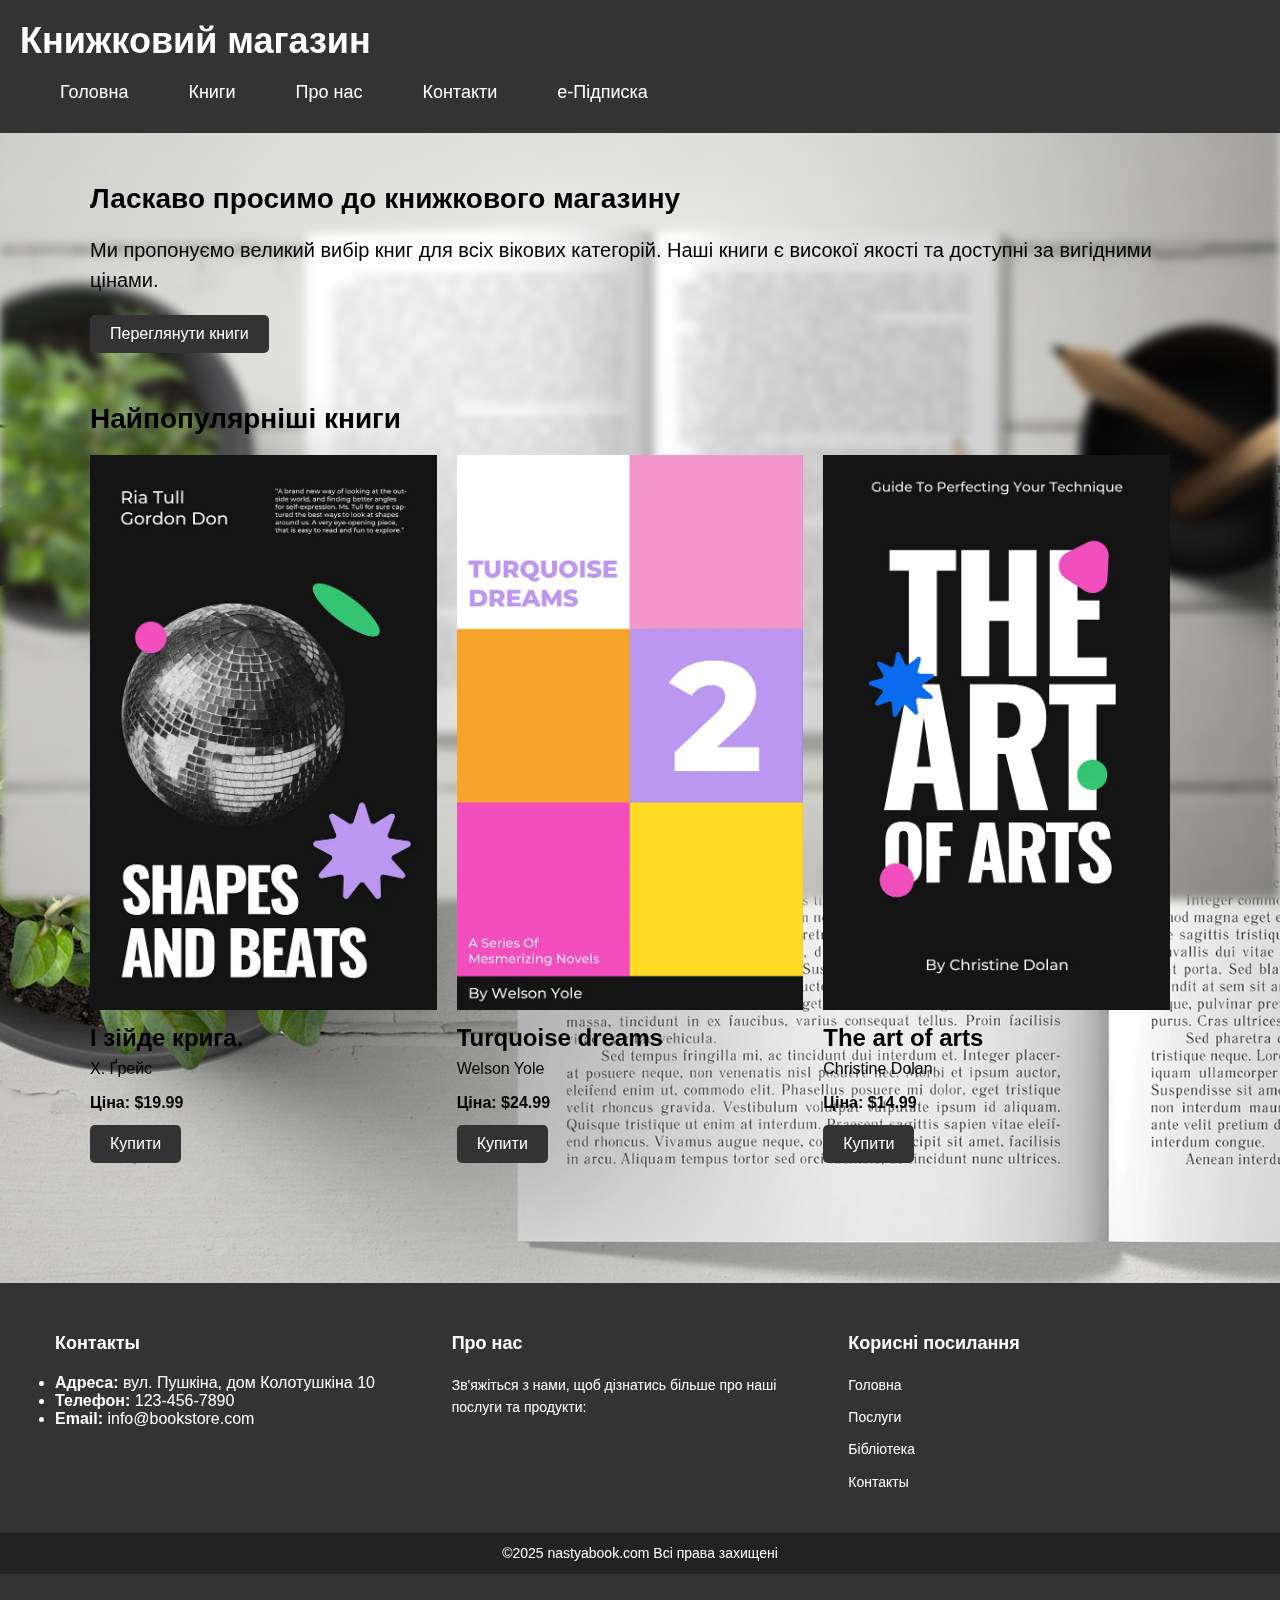
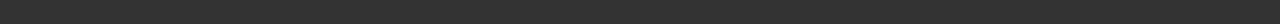
==== index.html @ a78c5e86 "Init" ====
<!DOCTYPE html>
<html land="ru">
<head>
	<title>Книжковий магазин</title>
	<meta charset="UTF-8">
	<meta name="viewport" content="width=device-width, initial-scale=1.0">
	<link rel="stylesheet"  href="css/style.css">
	<link rel="stylesheet"  href="css/footer.css">
	<link rel="script"  href="js/sc.js">
	<style>
		body {
    background-image: url("img/1.jpg");
    background-repeat: no-repeat;
    background-size: cover;
    }

    body::before {
    content: "";
    position: fixed;
    top: 0;
    left: 0;
    right: 0;
    bottom: 0;
    z-index: -1;
    background-image: url("img/1.jpg");
    background-repeat: no-repeat;
    background-size: cover;
    filter: blur(5px);
    }
	</style>

</head>
<body>
	<header>
		<h1>Книжковий магазин</h1>
		<nav>
			<ul>
				<li><a href="index.html" class="button"> Головна</a></li>
				<li><a href="books.html" class="button"> Книги</a></li>
				<li><a href="about.html" class="button"> Про нас</a></li>
				<li><a href="contact.html" class="button"> Контакти</a></li>
				<li><a href="eSub.html" class="button"> e-Підписка</a></li>
			</ul>
		</nav>
	</header>

	<main>

		<section id="intro">
			<h2>Ласкаво просимо до книжкового магазину</h2>
				<p>Ми пропонуємо великий вибір книг для всіх вікових категорій.
				   Наші книги є високої якості та доступні за вигідними цінами.
				</p>
			<a href="books.html" class="button">Переглянути книги</a>
		</section>
<h2>Найпопулярніші книги</h2>
		<section id="books">

			<div class="book">																	<!-- При нажатии на картинку переходить на страницу книги-->
				<a href="book_1.html"><img src="img/book1.jpg"  alt="Книга 1" class="scale"></a>
				<h3>І зійде крига.</h3>
				<p>Х. Ґрейс</p>
				<p class="price">Ціна: $19.99</p>
				<a href="book_1.html" class="button">Купити</a>
			</div>
			<div class="book">
				<a href="book_2.html"><img src="img/book2.jpg"  alt="Книга 2" class="scale"></a>
				<h3>Turquoise dreams</h3>
				<p>Welson Yole</p>
				<p class="price">Ціна: $24.99</p>
				<a href="buy.html" class="button">Купити</a>
			</div>
			<div class="book">
				<a href="book_3.html"><img src="img/book3.jpg"  alt="Книга 3" class="scale"></a>
				<h3>The art of arts</h3>
				<p>Christine Dolan</p>
				<p class="price">Ціна: $14.99</p>
				<a href="buy.html" class="button">Купити</a>
			</div>			
		</section>

	</main>


	<footer>
  <div class="footer-container">
    <div class="footer-row">
      <div class="footer-col">
        <h3>Контакты</h3>
        <li><strong>Адреса:</strong> вул. Пушкіна, дом Колотушкіна 10 </li>
        <li><strong>Телефон:</strong> 123-456-7890</li>
        <li><strong>Email:</strong> info@bookstore.com</li>
      </div>
      <div class="footer-col">
        <h3>Про нас</h3>
        <p>Зв'яжіться з нами, щоб дізнатись більше про наші послуги та продукти:</p>
      </div>
      <div class="footer-col">
        <h3>Корисні посилання</h3>
        <ul>
          <li><a href="index.html">Головна</a></li>
          <li><a href="about.html">Послуги</a></li>
          <li><a href="books.html">Бібліотека</a></li>
          <li><a href="contact.html">Контакты</a></li>
        </ul>
      </div>
    </div>
  </div>
  <div class="footer-bottom">
    <p>©2025 nastyabook.com Всі права захищені</p>
  </div>
</footer>

</body>
</html>
---- css/style.css ----
/* Стили для контейнера текста */
#text-container {
	flex-basis: 35%; /* Ширина контейнера равна 35% от родительского элемента */
	text-align: left; /* Выравнивание текста по левому краю */
}

/* CSS стили для формы */
form {
	display: flex; /* Устанавливает блочное отображение для формы */
	flex-direction: column; /* Расположение элементов формы в столбец */
	align-items: right; /* Выравнивание элементов формы по правому краю */
	flex-basis: 75%; /* Ширина формы равна 75% от родительского элемента */
}

label {
	font-weight: bold; /* Устанавливает полужирное начертание для меток формы */
	margin-bottom: 5px; /* Отступ снизу для меток формы */
}

input[type="text"],
input[type="email"],
input[type="password"],
textarea {
	width: 75%; /* Ширина полей ввода и текстовой области равна 75% от родительского элемента */
	padding: 10px; /* Внутренний отступ для полей ввода и текстовой области */
	margin-bottom: 20px; /* Отступ снизу для полей ввода и текстовой области */
	border: 1px solid #ccc; /* Граница полей ввода и текстовой области */
	border-radius: 4px; /* Радиус скругления углов полей ввода и текстовой области */
	box-sizing: border-box; /* Учитывать границу и внутренний отступ в общей ширине элемента */
}

input[type="submit"] {
	background-color: #4CAF50; /* Цвет фона кнопки отправки формы */
	color: white; /* Цвет текста на кнопке отправки формы */
	padding: 12px 20px; /* Внутренний отступ кнопки отправки формы */
	border: none; /* Убираем границу у кнопки отправки формы */
	border-radius: 4px; /* Радиус скругления углов кнопки отправки формы */
	cursor: pointer; /* Изменяем курсор при наведении на кнопку отправки формы */
	align-items: right; /* Выравнивание кнопки отправки формы по правому краю */
	width: 50%; /* Ширина кнопки отправки формы равна 50% от родительского элемента */
}

input[type="submit"]:hover {
	background-color: #45a049; /* Цвет фона кнопки отправки формы при наведении */
}

/* CSS стили для сообщений об ошибках */
.error {
	color: red; /* Цвет текста сообщений об ошибках */
	font-size: 12px; /* Размер шрифта сообщений об ошибках */
	margin-top: -10px; /* Отрицательный отступ сверху для сообщений об ошибках */
	margin-bottom: 10px; /* Отступ снизу для сообщений об ошибках */
}

/* Общие стили */

* {
	margin: 0;
	padding: 0;
	box-sizing: border-box;
	font-family: Arial, sans-serif;
}

.scale {
	transition: 0.5s; /* Время эффекта при наведении на элемент с классом "scale" */
}

.scale:hover {
	transform: scale(1.2); /* Увеличение масштаба элемента при наведении */
}

body {
	background-color: #f7f7f7; /* Цвет фона страницы */
}

header {
	background-color: #333; /* Цвет фона заголовка */
	color: #fff; /* Цвет текста в заголовке */
	padding: 20px; /* Внутренний отступ заголовка */
}

h1 {
	font-size: 36px; /* Размер шрифта заголовка первого уровня */
	margin-bottom: 10px; /* Отступ снизу для заголовка первого уровня */
}

nav ul {
	list-style: none; /* Убираем маркеры списка */
	display: flex; /* Устанавливаем блочное отображение для навигационного меню */
}

nav li {
	margin-left: 20px; /* Отступ слева для пунктов навигационного меню */
}

nav a {
	font-size: 18px; /* Размер шрифта ссылок навигационного меню */
	color: #fff; /* Цвет текста ссылок навигационного меню */
	text-decoration: none; /* Убираем подчеркивание ссылок навигационного меню */
}

main {
	max-width: 1200px; /* Максимальная ширина основного контейнера */
	margin: 0 auto; /* Центрирование основного контейнера по горизонтали */
	padding: 50px; /* Внутренний отступ основного контейнера */
}

section {
	margin-bottom: 50px; /* Отступ снизу для секций */
}

article {
	background-color: #DCDCDC; /* Цвет фона статей */
	border-radius: 10px; /* Радиус скругления углов статей */
}

h2 {
	font-size: 28px; /* Размер шрифта заголовка второго уровня */
	margin-bottom: 20px; /* Отступ снизу для заголовка второго уровня */
}

p {
	font-size: 20px; /* Размер шрифта абзацев */
	line-height: 1.5; /* Межстрочный интервал абзацев */
	margin-bottom: 20px; /* Отступ снизу для абзацев */
}

.button {
	display: inline-block; /* Отображение кнопки в виде строчного элемента */
	background-color: #333; /* Цвет фона кнопки */
	color: #fff; /* Цвет текста на кнопке */
	padding: 10px 20px; /* Внутренний отступ кнопки */
	border-radius: 5px; /* Радиус скругления углов кнопки */
	text-decoration: none; /* Убираем подчеркивание текста кнопки */
}

.button:hover {
	background-color: #555; /* Цвет фона кнопки при наведении */
}

/* Стили для книг */

#books {
	display: flex; /* Устанавливаем блочное отображение для контейнера книг */
	flex-wrap: wrap; /* Обертка элементов книг */
}

.book {
	flex-basis: calc(33.33% - 20px); /* Ширина каждой книги равна примерно 33.33% от родительского контейнера, с учетом отступов */
	margin-right: 20px; /* Отступ справа для каждой книги */
	margin-bottom: 20px; /* Отступ снизу для каждой книги */
}

.book img {
	max-width: 100%; /* Максимальная ширина изображения книги */
}

.book h3 {
	font-size: 24px; /* Размер шрифта заголовка книги */
	margin-top: 10px; /* Отступ сверху для заголовка книги */
	margin-bottom: 5px; /* Отступ снизу для заголовка книги */
}

.book p {
	font-size: 16px; /* Размер шрифта текста книги */
	margin-bottom: 10px; /* Отступ снизу для текста книги */
}

.book .price {
	font-weight: bold; /* Устанавливает полужирное начертание для цены книги */
}

@media screen and (max-width: 768px) {
	/* Стили для маленьких экранов (ширина до 768px) */
	nav {
		margin-top: 20px; /* Отступ сверху для навигационного меню на маленьких экранах */
	}

	nav ul {
		flex-direction: column; /* Расположение пунктов навигационного меню в столбец на маленьких экранах */
	}

	nav li {
		margin-left: 0; /* Убираем отступ слева для пунктов навигационного меню на маленьких экранах */
		margin-bottom: 10px; /* Отступ снизу для пунктов навигационного меню на маленьких экранах */
	}

	.book {
		flex-basis: 100%; /* Ширина книги на маленьких экранах равна 100% */
		margin-right: 0; /* Убираем отступ справа для книг на маленьких экранах */
	}
}
---- css/footer.css ----
/* Стили для подвала */

footer {
  background-color: #333; /* Цвет фона подвала */
  color: #fff; /* Цвет текста в подвале */
  padding: 50px 0; /* Внутренний отступ сверху и снизу в подвале */
}

.footer-container {
  max-width: 1170px; /* Максимальная ширина контейнера подвала */
  margin: auto; /* Центрирование контейнера подвала */
  display: flex; /* Отображение элементов внутри контейнера подвала в виде горизонтальной линии */
  justify-content: space-between; /* Равномерное распределение элементов по горизонтали внутри контейнера подвала */
  flex-wrap: wrap; /* Перенос элементов на новую строку при нехватке места в контейнере подвала */
}

.footer-row {
  display: flex; /* Отображение элементов внутри строки подвала в виде горизонтальной линии */
  flex-basis: 100%; /* Занимаем всю доступную ширину строки подвала */
  flex-wrap: wrap; /* Перенос элементов на новую строку при нехватке места в строке подвала */
  margin-bottom: 30px; /* Отступ снизу для строки подвала */
}

.footer-col {
  flex: 1; /* Равномерное распределение ширины колонок внутри строки подвала */
  margin-right: 20px; /* Отступ справа для колонок внутри строки подвала */
}

.footer-col:last-child {
  margin-right: 0; /* Убираем отступ справа для последней колонки внутри строки подвала */
}

.footer-col h3 {
  font-size: 18px; /* Размер шрифта заголовка колонки подвала */
  margin-bottom: 20px; /* Отступ снизу для заголовка колонки подвала */
}

.footer-col p,
.footer-col ul {
  font-size: 14px; /* Размер шрифта текста и списка в колонке подвала */
  line-height: 1.6; /* Межстрочный интервал текста и списка в колонке подвала */
}

.footer-col ul {
  list-style: none; /* Убираем маркеры списка в колонке подвала */
  padding: 0; /* Убираем отступы вокруг списка в колонке подвала */
  margin: 0; /* Убираем отступы сверху и снизу для списка в колонке подвала */
}

.footer-col ul li {
  margin-bottom: 10px; /* Отступ снизу для пунктов списка в колонке подвала */
}

.footer-col ul li a {
  color: #fff; /* Цвет текста ссылок в колонке подвала */
  text-decoration: none; /* Убираем подчеркивание ссылок в колонке подвала */
}

.footer-bottom {
  background-color: #222; /* Цвет фона нижней части подвала */
  padding: 10px 0; /* Внутренний отступ сверху и снизу в нижней части подвала */
  text-align: center; /* Выравнивание текста в нижней части подвала по центру */
}

.footer-bottom p {
  font-size: 14px; /* Размер шрифта текста в нижней части подвала */
  color: #fff; /* Цвет текста в нижней части подвала */
  margin: 0; /* Убираем отступы вокруг текста в нижней части подвала */
}
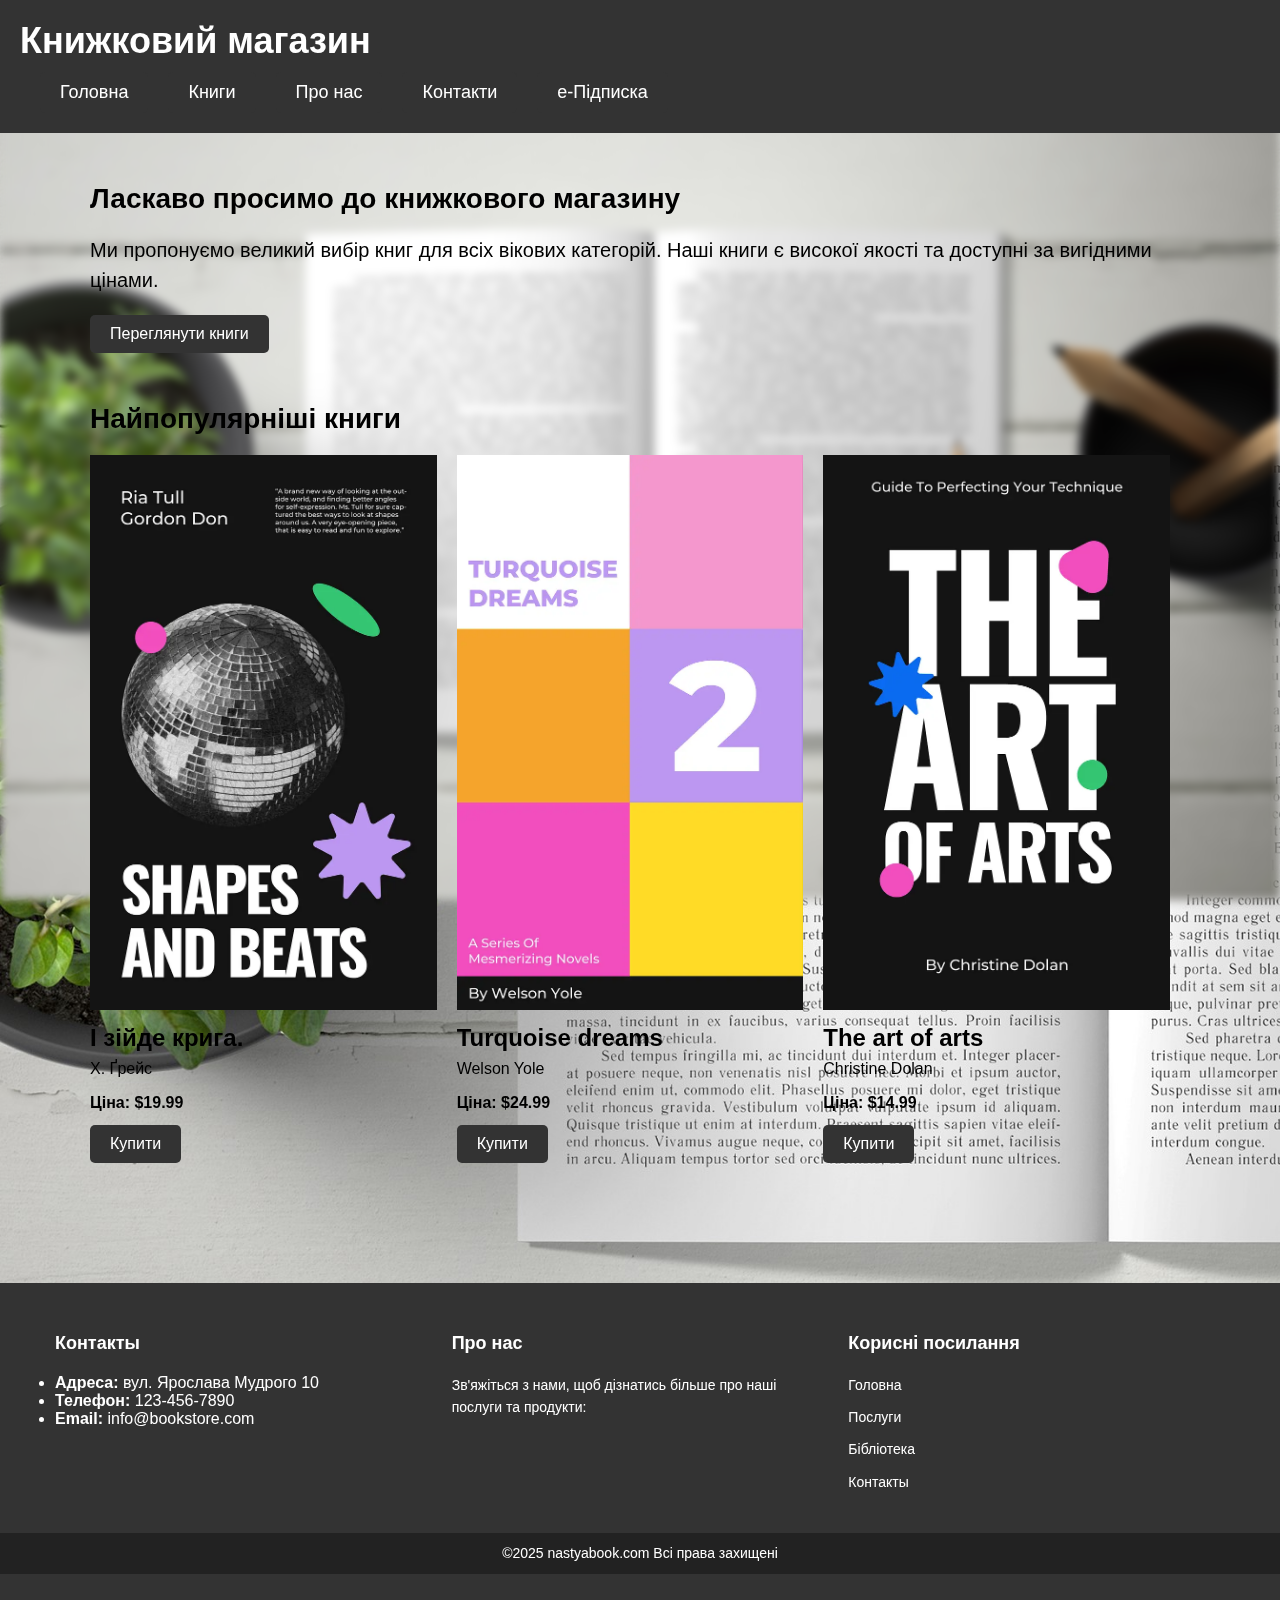
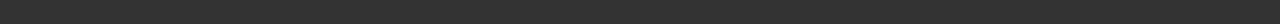
==== commit 6f7fb7f9: "Update index.html" ====
--- a/index.html
+++ b/index.html
@@ -87,7 +87,7 @@
     <div class="footer-row">
       <div class="footer-col">
         <h3>Контакты</h3>
-        <li><strong>Адреса:</strong> вул. Пушкіна, дом Колотушкіна 10 </li>
+        <li><strong>Адреса:</strong> вул. Ярослава Мудрого 10 </li>
         <li><strong>Телефон:</strong> 123-456-7890</li>
         <li><strong>Email:</strong> info@bookstore.com</li>
       </div>
@@ -112,4 +112,4 @@
 </footer>
 
 </body>
-</html>+</html>
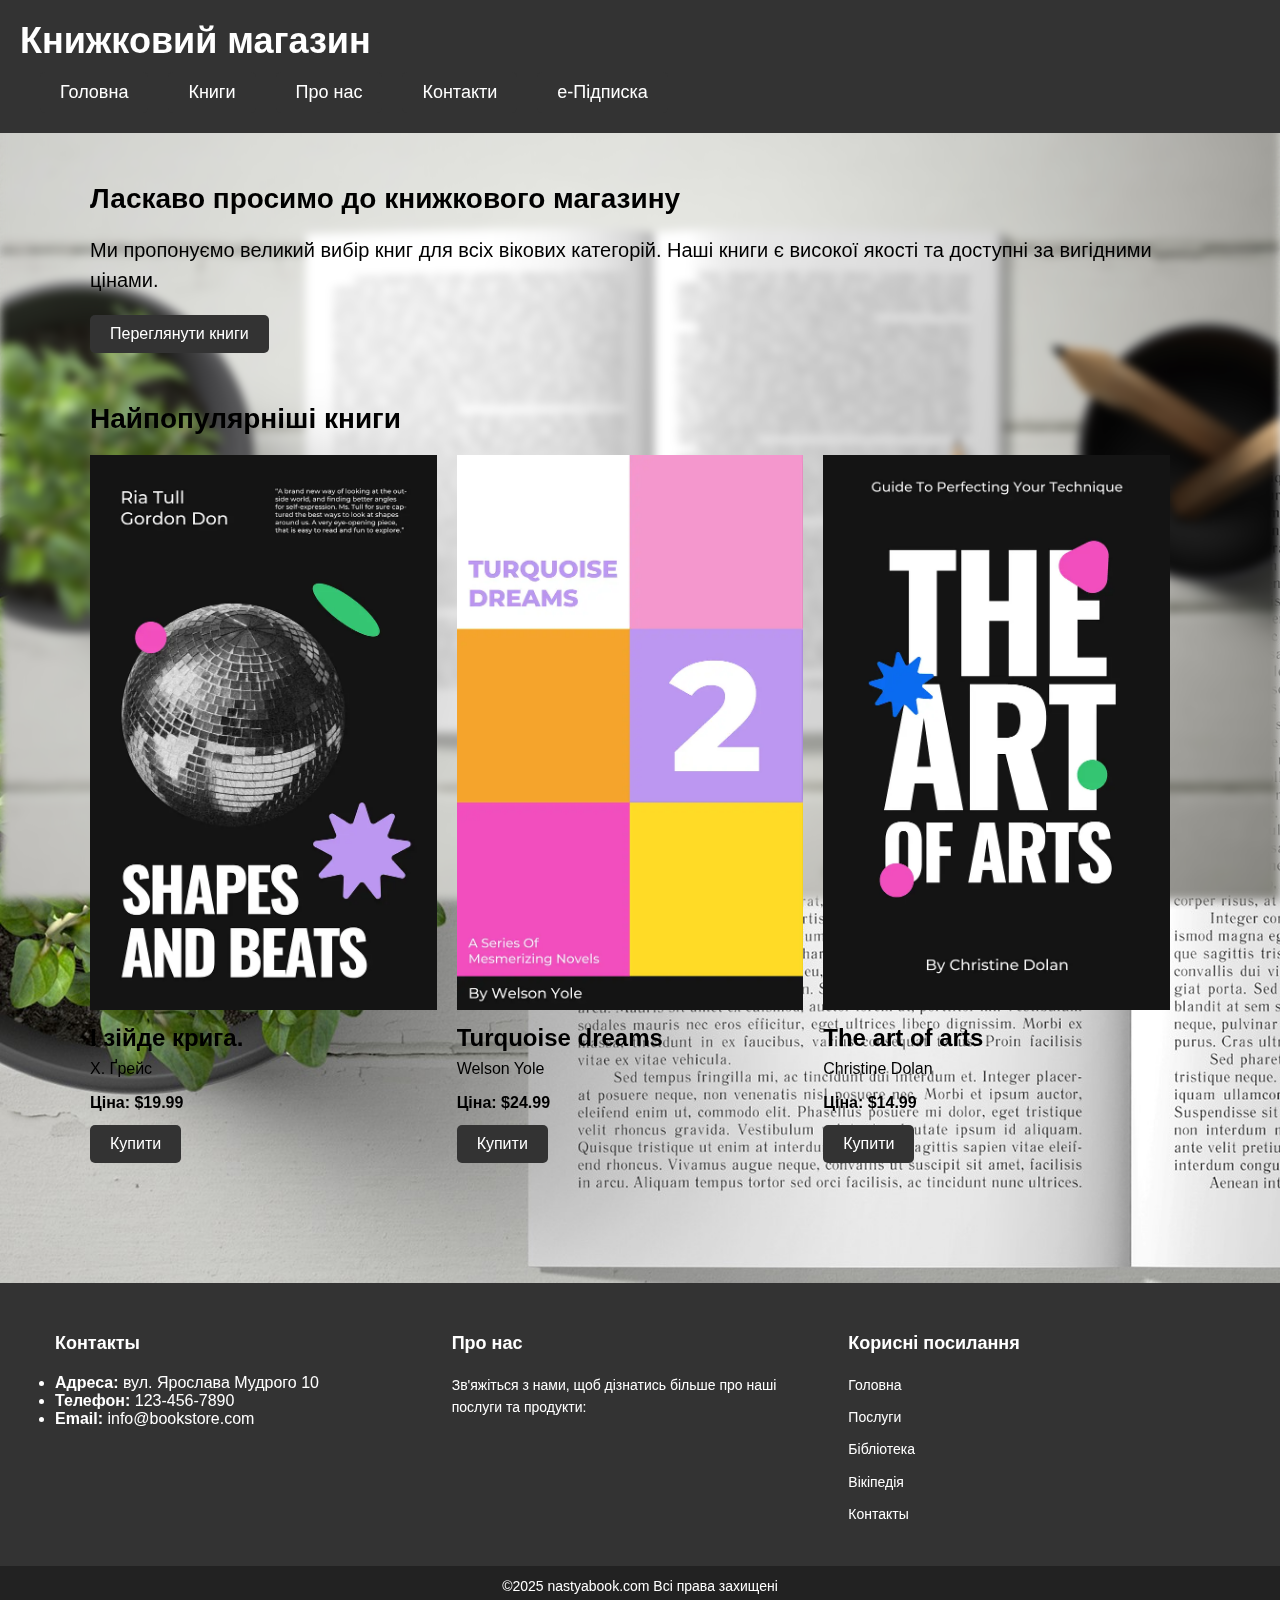
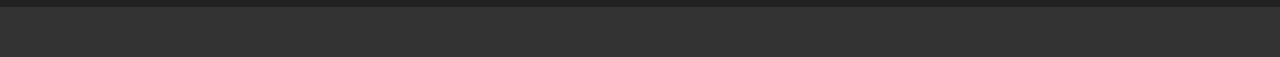
==== commit fdef7292: "Update index.html" ====
--- a/index.html
+++ b/index.html
@@ -101,7 +101,8 @@
           <li><a href="index.html">Головна</a></li>
           <li><a href="about.html">Послуги</a></li>
           <li><a href="books.html">Бібліотека</a></li>
-          <li><a href="contact.html">Контакты</a></li>
+          <li><a href="https://uk.wikipedia.org/wiki/%D0%93%D0%BE%D0%BB%D0%BE%D0%B2%D0%BD%D0%B0_%D1%81%D1%82%D0%BE%D1%80%D1%96%D0%BD%D0%BA%D0%B0">Вікіпедія</a></li>
+		  <li><a href="contact.html">Контакты</a></li>
         </ul>
       </div>
     </div>
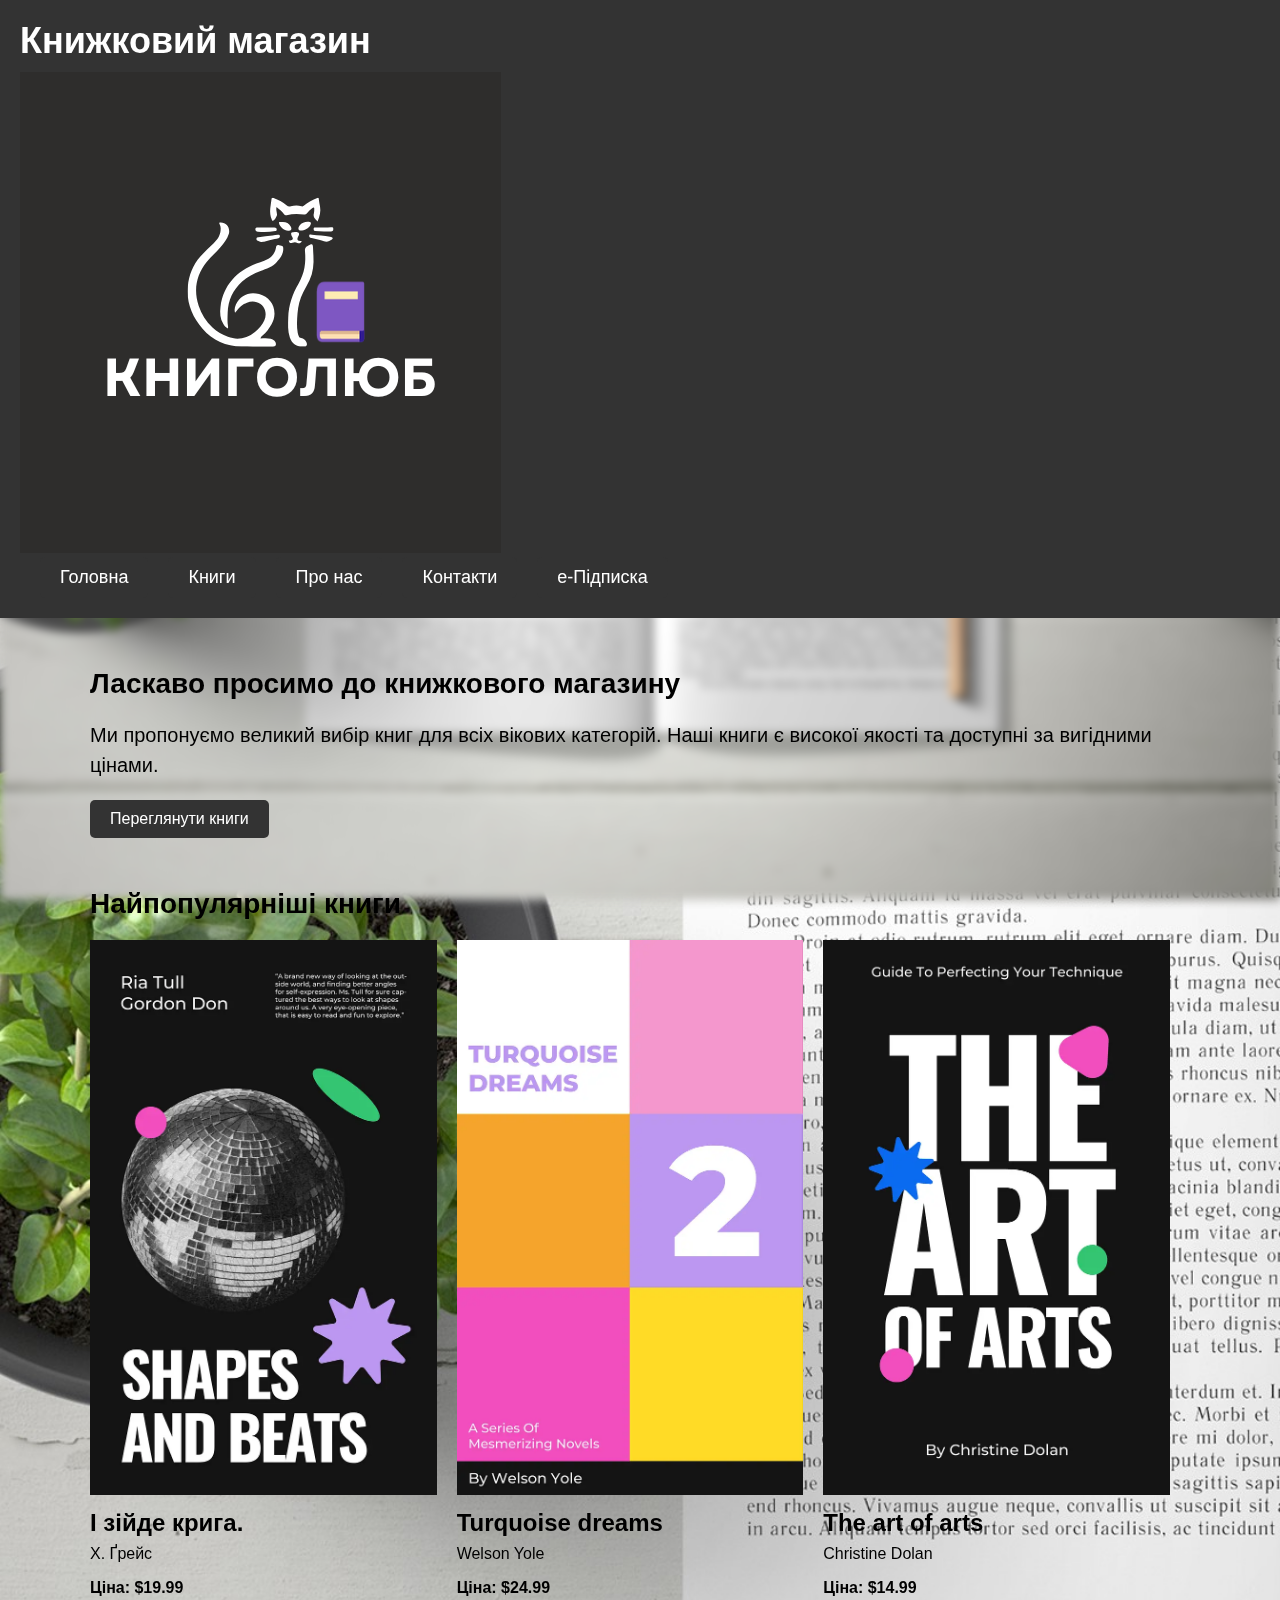
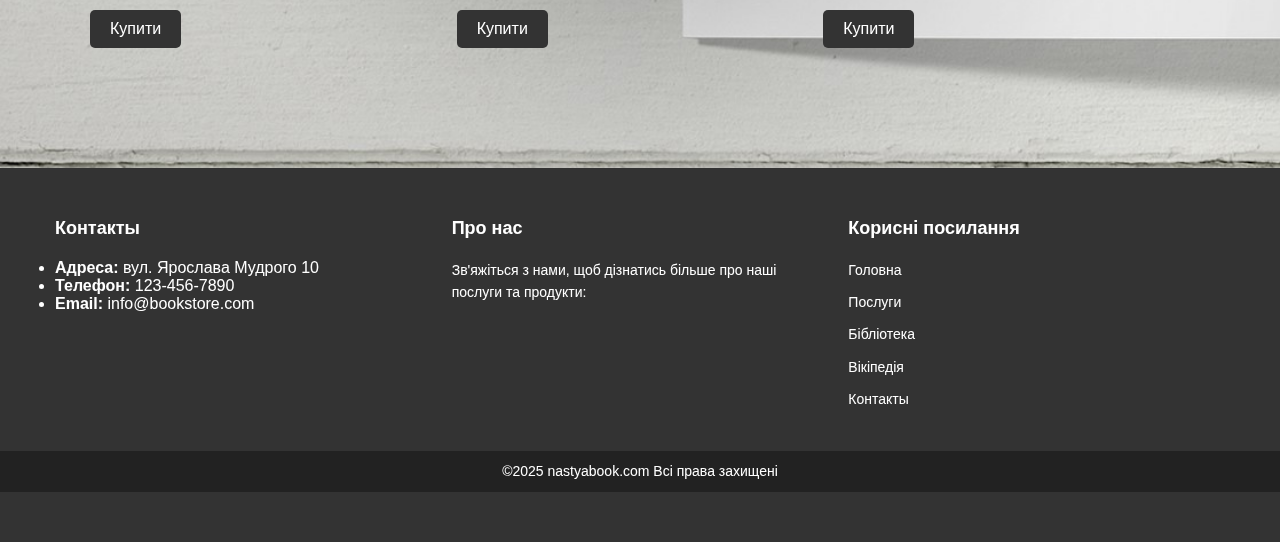
==== commit c4ffa867: "Update index.html" ====
--- a/index.html
+++ b/index.html
@@ -33,6 +33,7 @@
 <body>
 	<header>
 		<h1>Книжковий магазин</h1>
+		<img src="./booklove.png">
 		<nav>
 			<ul>
 				<li><a href="index.html" class="button"> Головна</a></li>
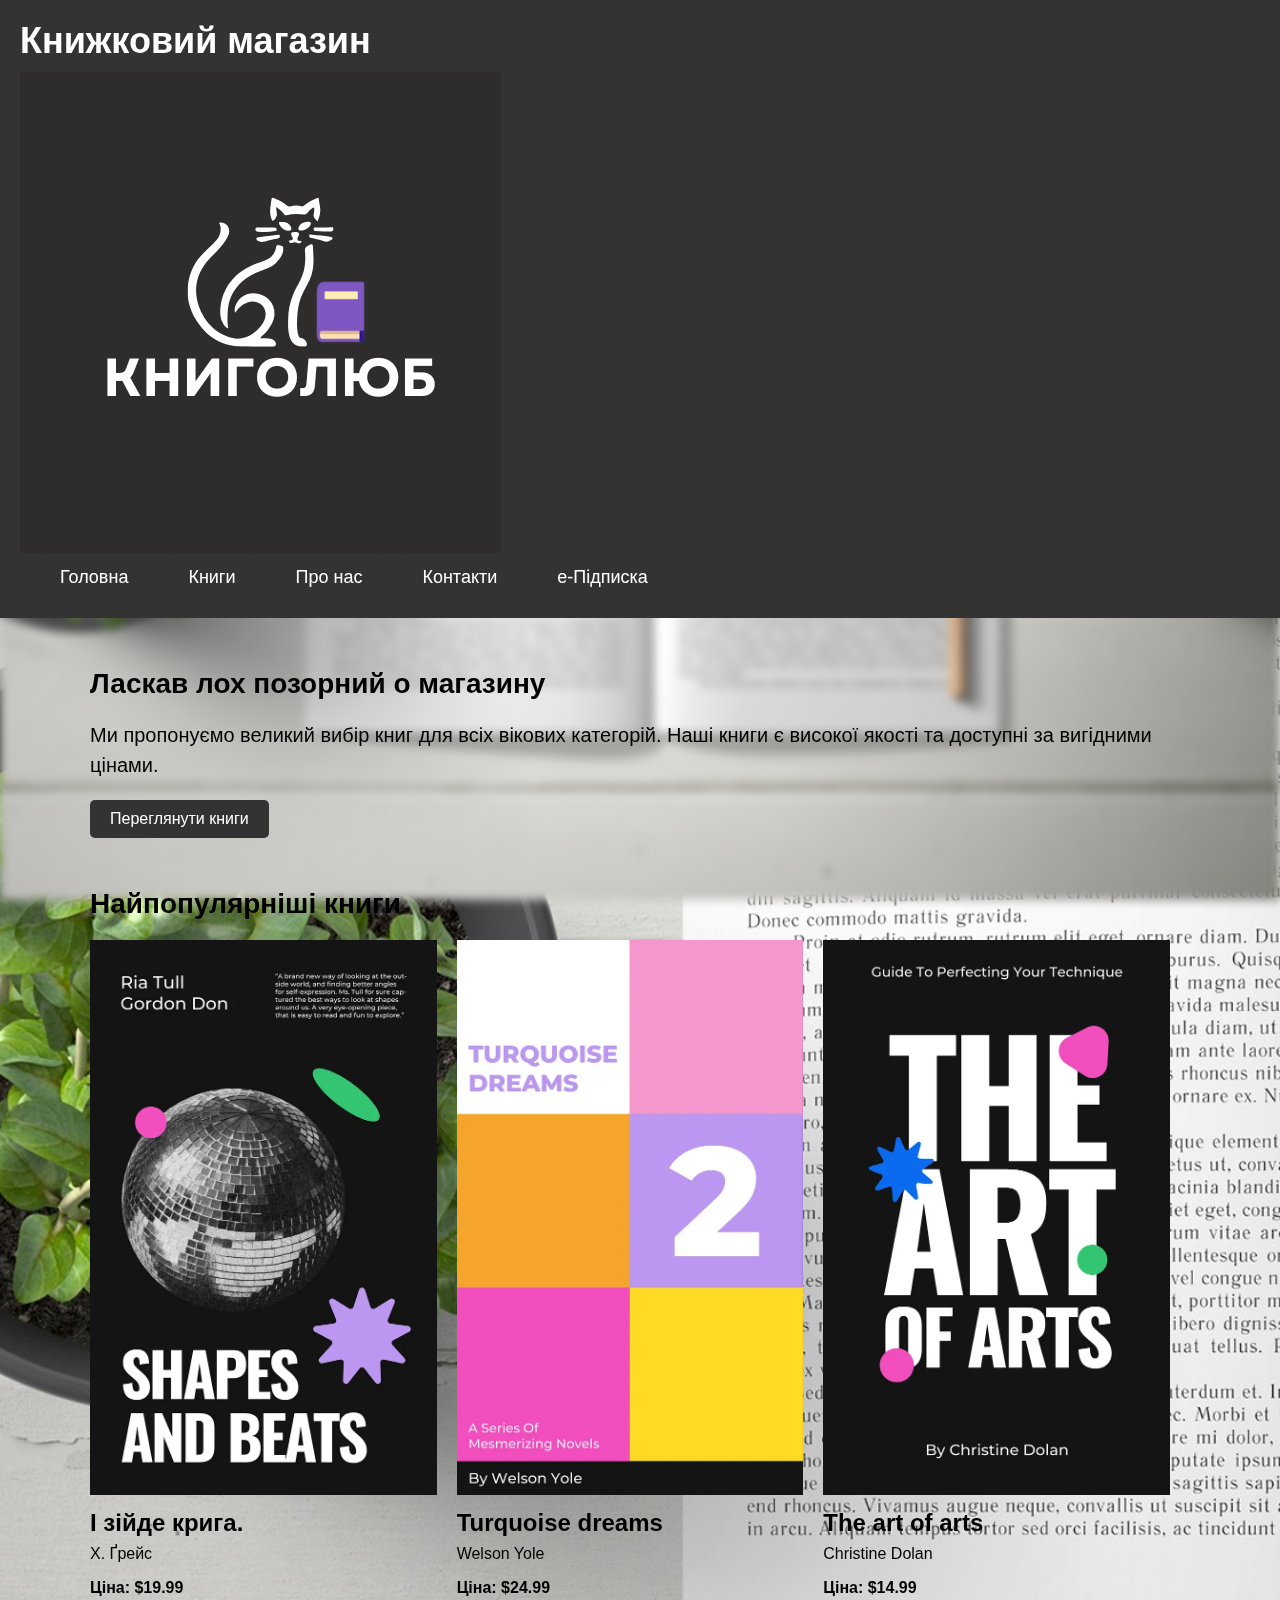
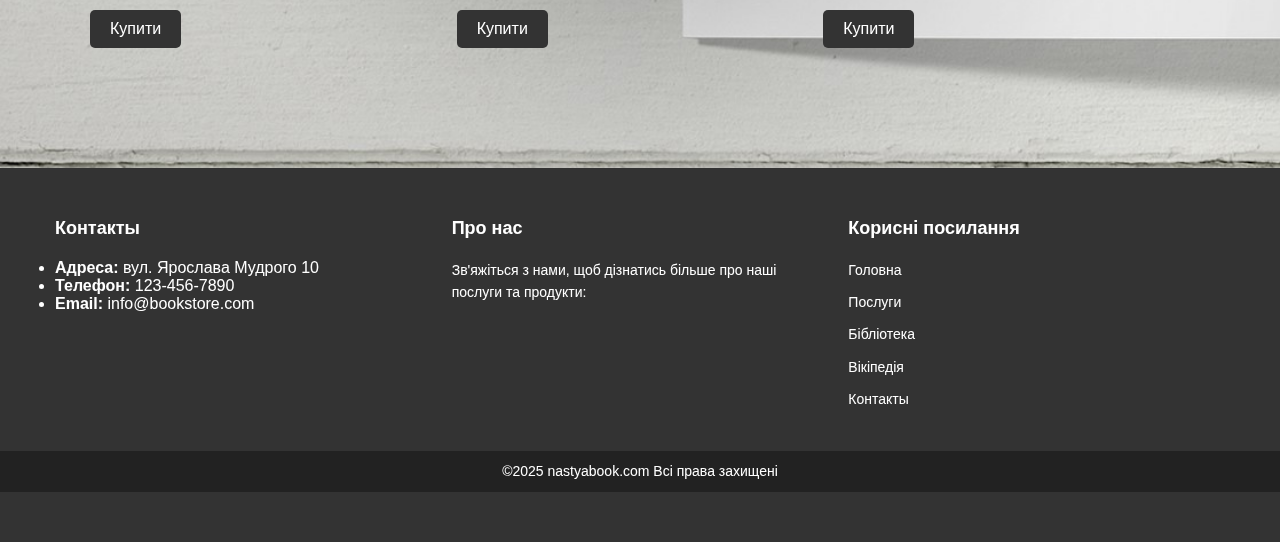
==== commit c1b23864: "Update index.html" ====
--- a/index.html
+++ b/index.html
@@ -48,7 +48,7 @@
 	<main>
 
 		<section id="intro">
-			<h2>Ласкаво просимо до книжкового магазину</h2>
+			<h2>Ласкав лох позорний о магазину</h2>
 				<p>Ми пропонуємо великий вибір книг для всіх вікових категорій.
 				   Наші книги є високої якості та доступні за вигідними цінами.
 				</p>
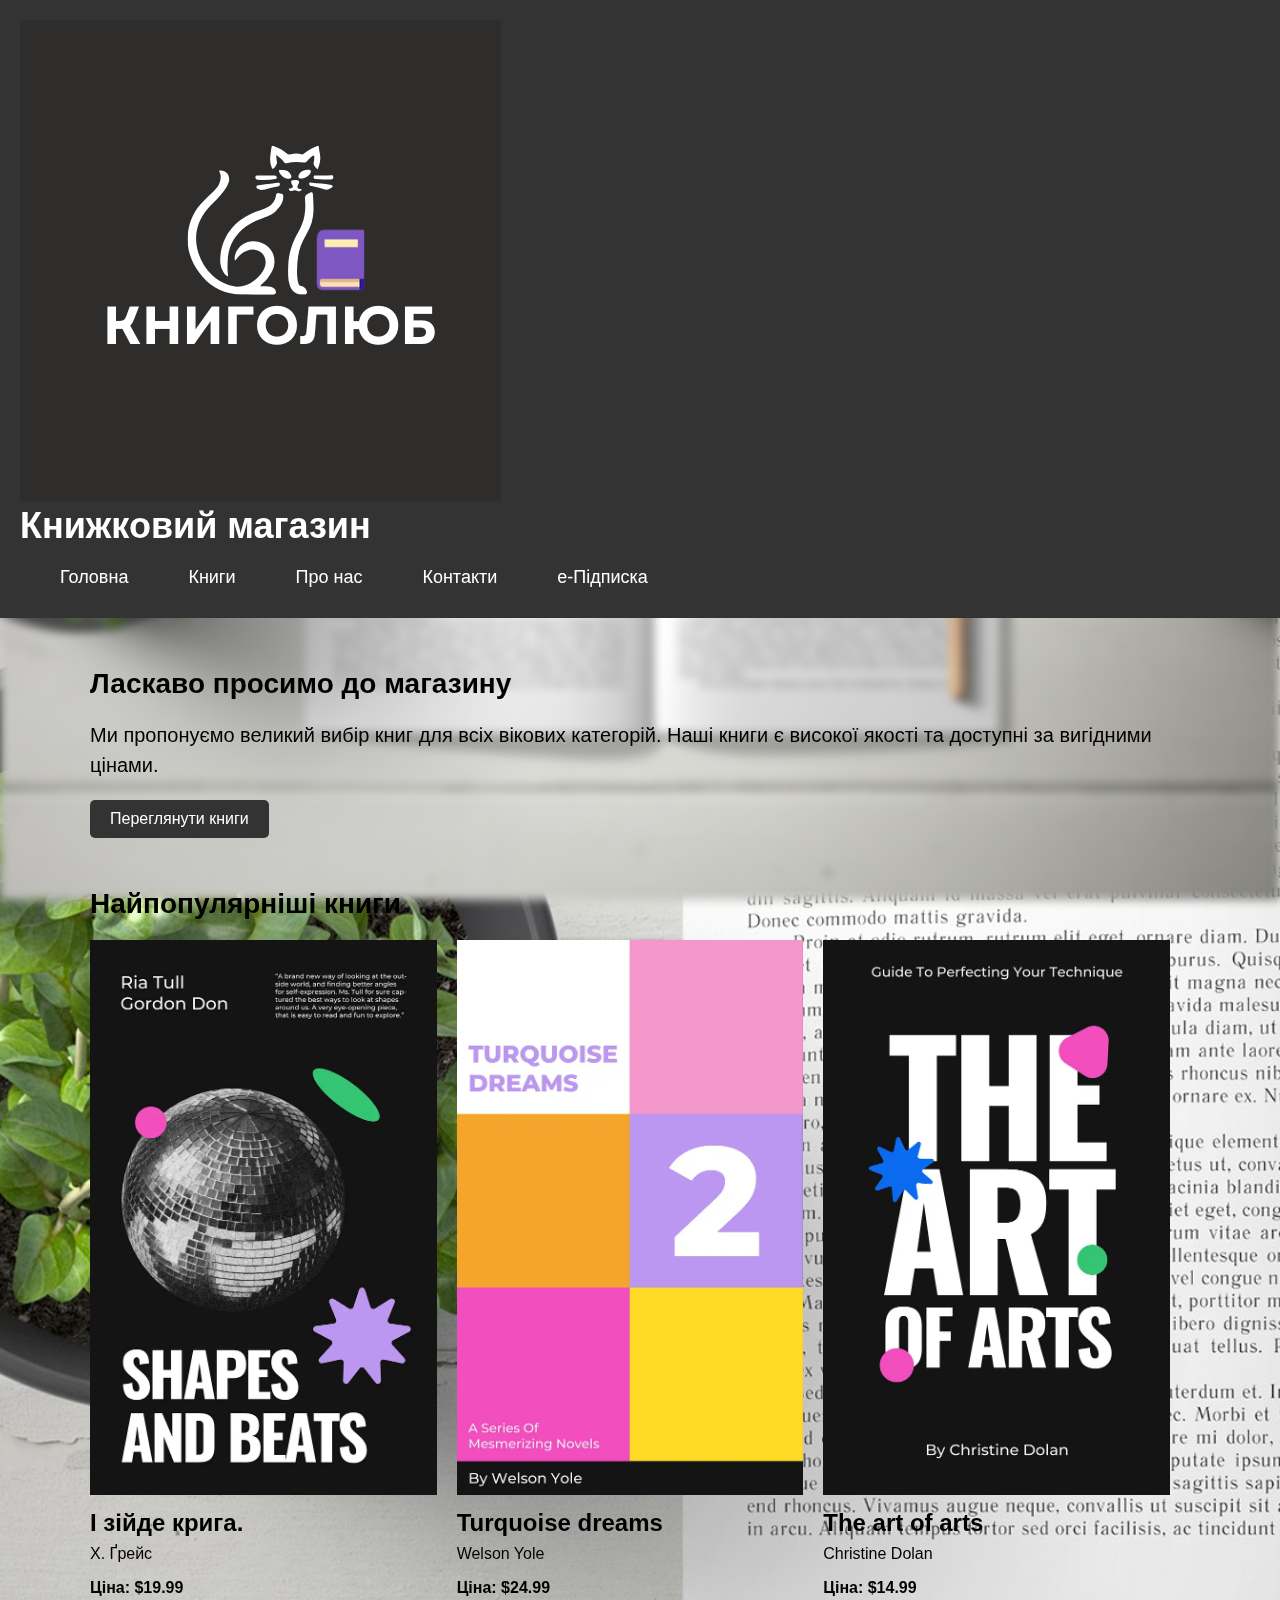
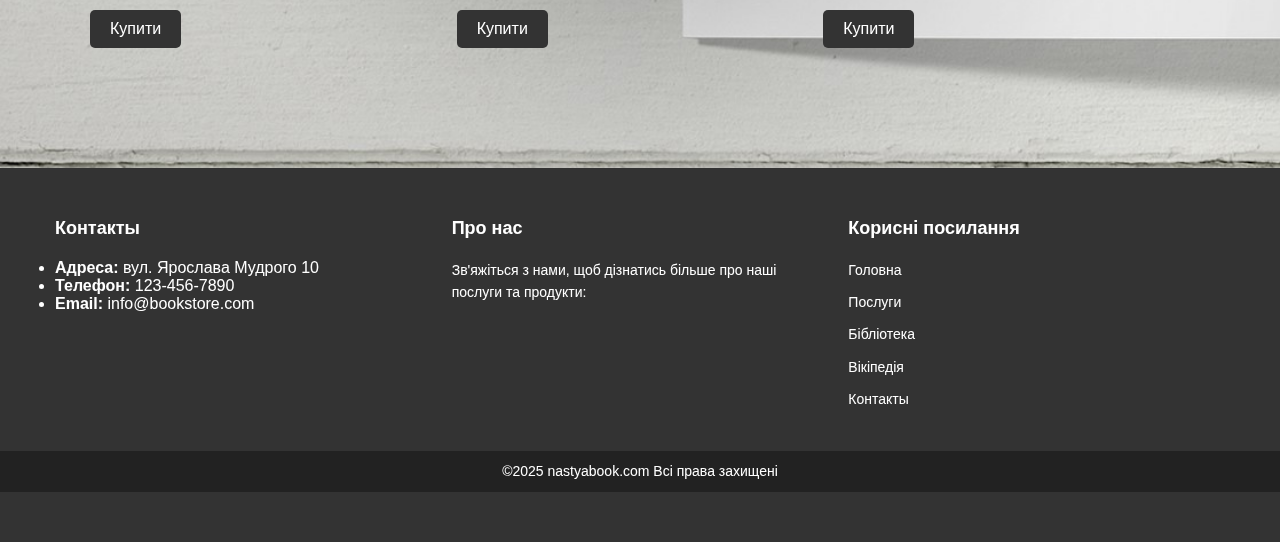
==== commit 255cbaea: "Update index.html" ====
--- a/index.html
+++ b/index.html
@@ -27,13 +27,19 @@
     background-size: cover;
     filter: blur(5px);
     }
+		/* вже є стилі */
+
+
 	</style>
 
 </head>
 <body>
 	<header>
-		<h1>Книжковий магазин</h1>
-		<img src="./booklove.png">
+		<div class="logo-container">
+	<img src="./booklove.png" alt="Logo">
+	<h1>Книжковий магазин</h1>
+</div>
+
 		<nav>
 			<ul>
 				<li><a href="index.html" class="button"> Головна</a></li>
@@ -48,7 +54,7 @@
 	<main>
 
 		<section id="intro">
-			<h2>Ласкав лох позорний о магазину</h2>
+			<h2>Ласкаво просимо до магазину</h2>
 				<p>Ми пропонуємо великий вибір книг для всіх вікових категорій.
 				   Наші книги є високої якості та доступні за вигідними цінами.
 				</p>
